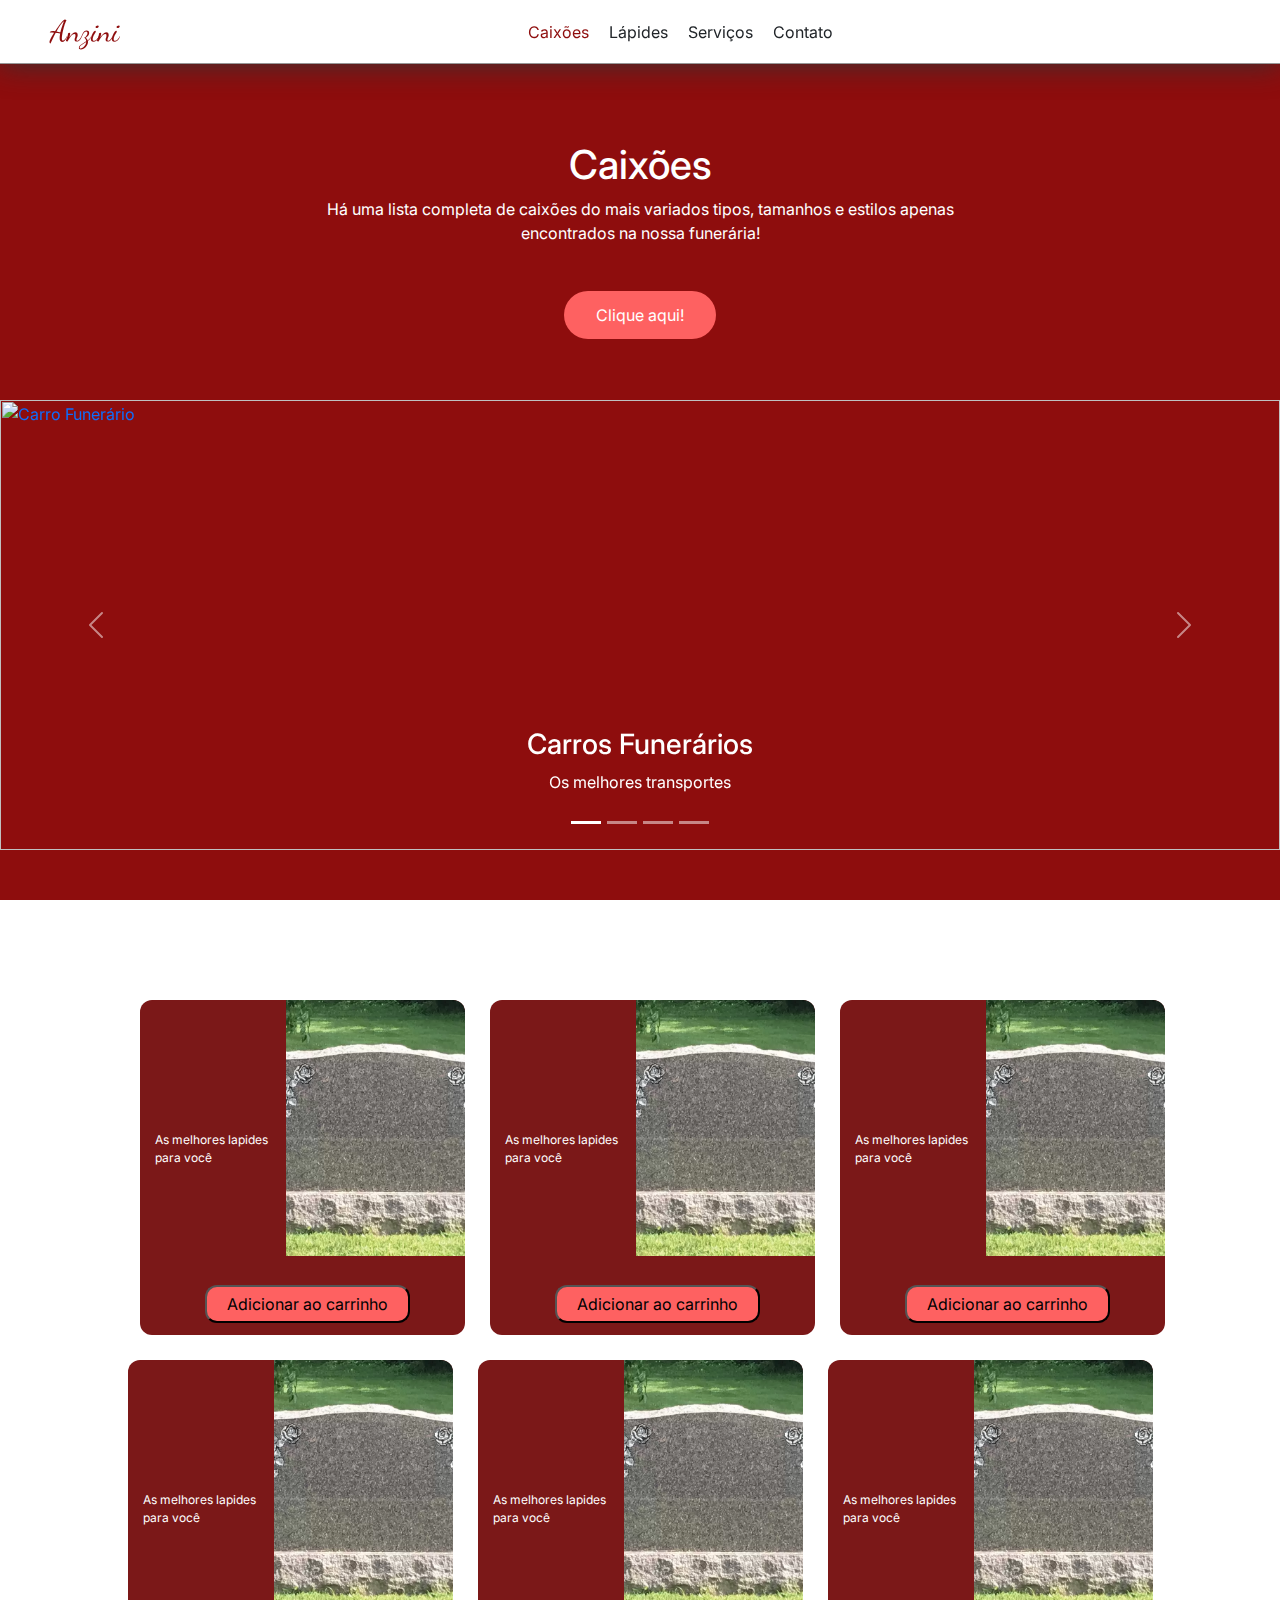
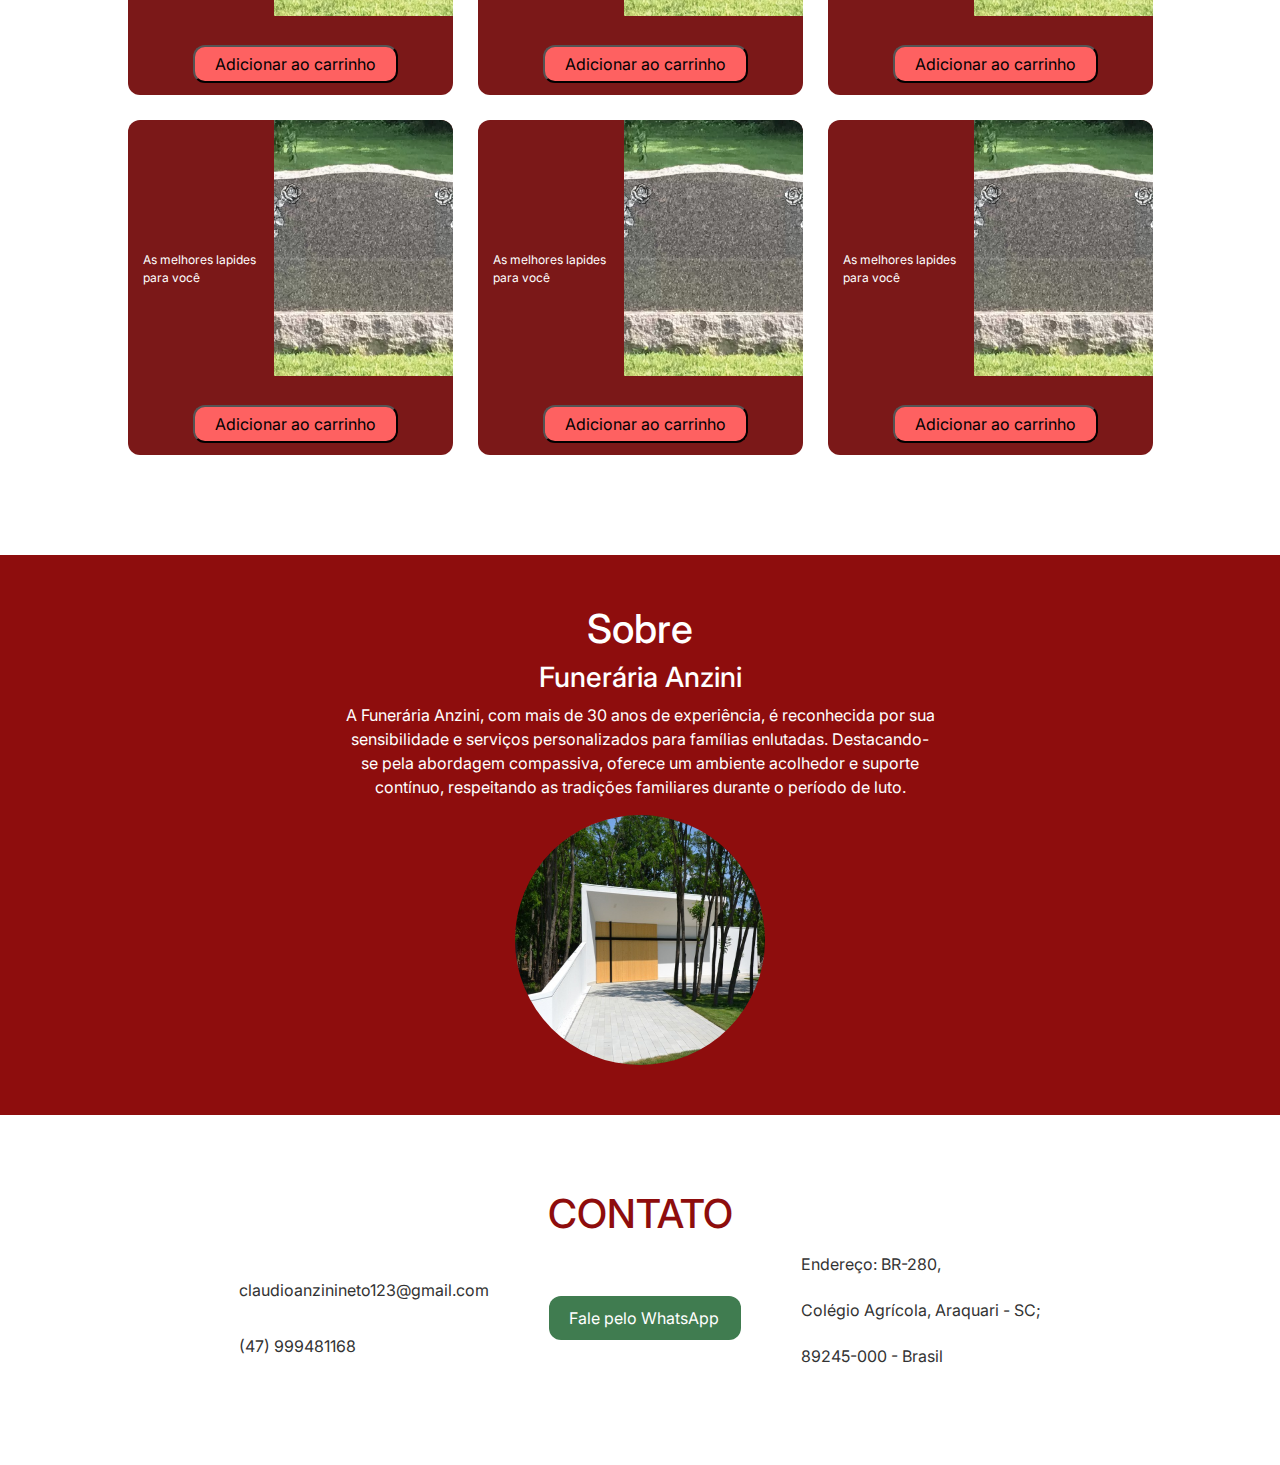
==== caixoes.html @ c5f38f4c "AtividadeTopicos" ====
<html lang="pt-br">
<head>
    <meta charset="UTF-8">
    <meta name="viewport" content="width=device-width, initial-scale=1.0">
    <title>Caixões</title>
    <link rel="stylesheet" href="style.css">
    
    <link href="https://cdn.jsdelivr.net/npm/bootstrap@5.3.2/dist/css/bootstrap.min.css" rel="stylesheet">
    <script src="https://cdn.jsdelivr.net/npm/bootstrap@5.3.2/dist/js/bootstrap.bundle.min.js"></script>
</head>
<body>
    <header>
        <a id="site-titulo" href="index.html">Anzini</a>
        <ul id="menu-itens">
            <li class="menu-item activate menu-item-activate"><a href="index.html">Caixões</a></li>
            <li class="menu-item"><a>Lápides</a></li>
            <li class="menu-item"><a>Serviços</a></li>
            <li class="menu-item"><a>Contato</a></li>
        </ul>
    </header>
    <section class="section-cor saibaCaixoes">
      <h1>Caixões</h1>
      <p>Há uma lista completa de caixões do mais variados tipos, tamanhos e estilos apenas encontrados na nossa funerária!</p>
      <a href="#section-itens" class="botao-primario" style="margin-top: 30px;">Clique aqui!</a>
    </section>



  <section id="demo" class="carousel slide" data-bs-ride="carousel">

  <div class="carousel-indicators">
    <button type="button" data-bs-target="#demo" data-bs-slide-to="0" class="active"></button>
    <button type="button" data-bs-target="#demo" data-bs-slide-to="1"></button>
    <button type="button" data-bs-target="#demo" data-bs-slide-to="2"></button>
    <button type="button" data-bs-target="#demo" data-bs-slide-to="3"></button>
  </div>

  <div class="carousel-inner">
    <a class="carousel-item active">
      <img style="height: 450px;width: 100%; object-fit: cover;" src="img/carro_funerario.jpg" alt="Carro Funerário">
      <div class="carousel-caption">
        <h3>Carros Funerários</h3>
        <p>Os melhores transportes</p>
      </div>
    </a>
    <a class="carousel-item">
      <img style="height: 450px;width: 100%; object-fit: cover;" src="img/Lapides.jpg" alt="Los Angeles">
      <div class="carousel-caption">
        <h3>Cerimônia</h3>
        <p>As melhores cerimônias de enterro</p>
      </div>
    </a>
    <a class="carousel-item">
      <img style="height: 450px;width: 100%; object-fit: cover;" src="img/flores.jpg" alt="Los Angeles">
      <div class="carousel-caption">
        <h3>Flores</h3>
        <p>O maior arsenal de flores</p>
      </div>
    </a>
    <a class="carousel-item">
      <img style="height: 450px;width: 100%; object-fit: cover;" src="img/caixoes.jpg" alt="Los Angeles">
      <div class="carousel-caption">
        <h3>Caixões</h3>
        <p>Caixões personalizados</p>
      </div>
    </a>
    
  </div>

  <button class="carousel-control-prev" type="button" data-bs-target="#demo" data-bs-slide="prev">
    <span class="carousel-control-prev-icon"></span>
  </button>
  <button class="carousel-control-next" type="button" data-bs-target="#demo" data-bs-slide="next">
    <span class="carousel-control-next-icon"></span>
  </button>
  </section>
  <section class="section-cor" style="height: 50px;">
  </section>
  <section class="section-itens" id="section-itens">
    <div class="flex-div">
    <div>
        
    </div>
    <a class="bloco">
        <div class="bloco-div-img-texto">
            <div class="bloco-div-texto">
                <h3></h3>
                <p>As melhores lapides para você</p>
              </div>
              <div class="bloco-div-img">
                <img src="img/lapide2.webp">
          </div>
        </div>
        <button class="botao-adicionar">Adicionar ao carrinho</button>
    </a>
    <a class="bloco">
        <div class="bloco-div-img-texto">
            <div class="bloco-div-texto">
                <h3></h3>
                <p>As melhores lapides para você</p>
              </div>
              <div class="bloco-div-img">
                <img src="img/lapide2.webp">
          </div>
        </div>
        <button class="botao-adicionar">Adicionar ao carrinho</button>
    </a>
    </a>
    <a class="bloco">
        <div class="bloco-div-img-texto">
            <div class="bloco-div-texto">
                <h3></h3>
                <p>As melhores lapides para você</p>
              </div>
              <div class="bloco-div-img">
                <img src="img/lapide2.webp">
          </div>
        </div>
        <button class="botao-adicionar">Adicionar ao carrinho</button>
    </a>
    <a class="bloco">
        <div class="bloco-div-img-texto">
            <div class="bloco-div-texto">
                <h3></h3>
                <p>As melhores lapides para você</p>
              </div>
              <div class="bloco-div-img">
                <img src="img/lapide2.webp">
          </div>
        </div>
        <button class="botao-adicionar">Adicionar ao carrinho</button>
    </a>

    <a class="bloco">
        <div class="bloco-div-img-texto">
            <div class="bloco-div-texto">
                <h3></h3>
                <p>As melhores lapides para você</p>
              </div>
              <div class="bloco-div-img">
                <img src="img/lapide2.webp">
          </div>
        </div>
        <button class="botao-adicionar">Adicionar ao carrinho</button>
    </a>
    <a class="bloco">
        <div class="bloco-div-img-texto">
            <div class="bloco-div-texto">
                <h3></h3>
                <p>As melhores lapides para você</p>
              </div>
              <div class="bloco-div-img">
                <img src="img/lapide2.webp">
          </div>
        </div>
        <button class="botao-adicionar">Adicionar ao carrinho</button>
    </a>
    <a class="bloco">
        <div class="bloco-div-img-texto">
            <div class="bloco-div-texto">
                <h3></h3>
                <p>As melhores lapides para você</p>
              </div>
              <div class="bloco-div-img">
                <img src="img/lapide2.webp">
          </div>
        </div>
        <button class="botao-adicionar">Adicionar ao carrinho</button>
    </a>
    <a class="bloco">
        <div class="bloco-div-img-texto">
            <div class="bloco-div-texto">
                <h3></h3>
                <p>As melhores lapides para você</p>
              </div>
              <div class="bloco-div-img">
                <img src="img/lapide2.webp">
          </div>
        </div>
        <button class="botao-adicionar">Adicionar ao carrinho</button>
    </a>
    <a class="bloco">
        <div class="bloco-div-img-texto">
            <div class="bloco-div-texto">
                <h3></h3>
                <p>As melhores lapides para você</p>
              </div>
              <div class="bloco-div-img">
                <img src="img/lapide2.webp">
          </div>
        </div>
        <button class="botao-adicionar">Adicionar ao carrinho</button>
    </a>
    </div>
  </section>

  <section class="section-sobre">
    <h1>Sobre</h1>
    <h3>Funerária Anzini</h3>

    <p>A Funerária Anzini, com mais de 30 anos de experiência, é reconhecida por sua sensibilidade e serviços personalizados para famílias enlutadas. Destacando-se pela abordagem compassiva, oferece um ambiente acolhedor e suporte contínuo, respeitando as tradições familiares durante o período de luto.</p>
    <img src="img/funeraria.jpg" class="imagem">
  </section>
  <section class="section-final">
      <h1>CONTATO</h1>
      <div class="flex">
        <div class="flex2">
          <a href="mailto:claudioanzinineto123@gmail.com">claudioanzinineto123@gmail.com</a>
          <a href="tel:+5547999481168">(47) 999481168</a>
        </div>
        <div class="botoes-meio">
          <a class="botao-verde" href="whatsapp">Fale pelo WhatsApp</a>
          

        </div>
        <div class="flex2">
          <p>Endereço: BR-280,</p>
          <p>Colégio Agrícola, Araquari - SC;</p>
          <p>89245-000 - Brasil</p>
        </div>

      </div>

  </section>

</body>

</html>
---- style.css ----
@import url('https://fonts.googleapis.com/css2?family=Dancing+Script:wght@400;700&family=Roboto&display=swap');
@import url('https://fonts.googleapis.com/css2?family=Inter&display=swap');


*{
    font-family: 'Inter', sans-serif;
}
body {
    margin: 0;
    padding: 0;
    background-color: #8E0D0D !important;
}
header{
    height: 64px;
    width: 100%;
    display: flex;
    border-bottom: 1px solid rgb(151, 151, 151);
    align-items: center;
    background-color: white;
    justify-content: center;
    position: fixed;
    z-index: 1;
    box-shadow: #333333 0px 0px 30px;
}
#site-titulo{
    font-family: 'Dancing Script', cursive;
    font-size: 30px;
    color: #8E0D0D;
    margin-left: 50px;
    text-decoration: none !important;
    position: fixed;
    left: 0;
    animation: animacao;
    animation-duration: 3s;
    animation-iteration-count: infinite; 
}
.menu-item a {
    color:black;
    text-decoration: none;
}
.menu-item a:hover {
    text-decoration: underline !important;
    cursor: pointer;
}
.menu-item a:active{
    color: #8E0D0D !important;
    text-decoration: none !important;
}
.menu-item-activate a{
    color: #8E0D0D !important;
    text-decoration: none !important;
}

#menu-itens{
    list-style-type: none;
    display: flex;
    margin: 0;
    padding-left: 100px;
}
.menu-item{
    padding-right: 20px;
}
.section-cor{
    height: 400px;
    display: flex;
    flex-direction: column;
    justify-content: center;
    align-items: center;
}
.section-cor h1{
    margin-top: 80px;
    max-width: 450px;
}

.section-cor > *{
    color: white !important;   
    width: 50%;
    text-align: center;
}
.botao-primario{
    text-decoration: none !important;
    background-color: #FE6161;
    border-radius: 32px;
    padding: 12px 32px;
    width:auto;
}
.section-itens{
    padding: 100px 0px;
    background-color: white;
    display: flex;
    align-items: center;
}
.bloco-div-img-texto{
    display: flex;
    height: 85%;
}
.bloco{
    height: 335px;
    width: 325px;
    background-color: #7B1818;
    color: white;
    border-radius: 12px;
    text-decoration: none;
    cursor: pointer;
}
.flex-div{
    display: flex;
    gap: 25px;
    justify-content: center;
    flex-wrap: wrap;
    margin: auto;
    max-width: 1100px;
}

.bloco-div-texto{
    width: 45%;
    height: 100%;
    padding: 15px;
    color: white;
    display: flex;
    flex-direction: column;
    justify-content: center;
}

.bloco-div-texto h3{
    font-weight: 600;
    font-size: 18px;
    margin-bottom: 30px;
}

.bloco-div-texto p {
    font-size: 12px;
}

.bloco-div-img{
    width: 55%;
    height: 100%;
}
.bloco-div-img img{
    height: 90%;
    width: 100%;
    object-fit: cover;
    border-top-right-radius: 12px;
}
.section-final{
    color:#8E0D0D;
    background-color: white;
    display: flex;
    justify-content: center;
    padding: 75px;
    flex-direction: column;
    align-items: center;
}
.section-cor h3{
    margin-bottom: 50px;
}
.flex{
    display: flex;
}
.flex2{
    display: flex;
    flex-direction: column;
    margin: 0 10px;
    justify-content: space-evenly;
}
.imagem{
    height: 250px !important;
    width: 250px !important;
    border-radius: 50% !important;
}
.section-sobre{
    display: flex;
    flex-direction: column;
    justify-content: center;
    align-items: center;
    margin: 50px;
}
.section-sobre > *{
    color: white !important;   
    width: 50%;
    text-align: center;
}
.botao-verde{
    padding: 10px 20px;
    background-color: #407C50;
    color: white;
    border-radius: 12px;
    text-decoration: none;
    margin: 25px;
    width: 192px !important;
}
.botoes-meio{
    margin: 25px;
    display: flex;

}
.flex2 a {
    text-decoration: none;
    color: #333333;
}
.flex2 p {
    text-decoration: none;
    color: #333333;
}
.flex2 a:hover{
    text-decoration: underline;
}
.botao-redesocial{
    height: 50px;
    width: 50px;
    background-color: black;
}
.carousel-item{
    cursor: pointer;
}
@keyframes animacao {
    0% {
        transform:scale(1);
    }
    50% {
        transform:scale(1.5);
    }
    100%{
        transform: scale(1);
    }
  }
.botao-adicionar{
    text-decoration: none !important;
    background-color: #FE6161;
    border-radius: 12px;
    padding: 5px 20px;
    width:auto;
    margin-left: 20%;
}
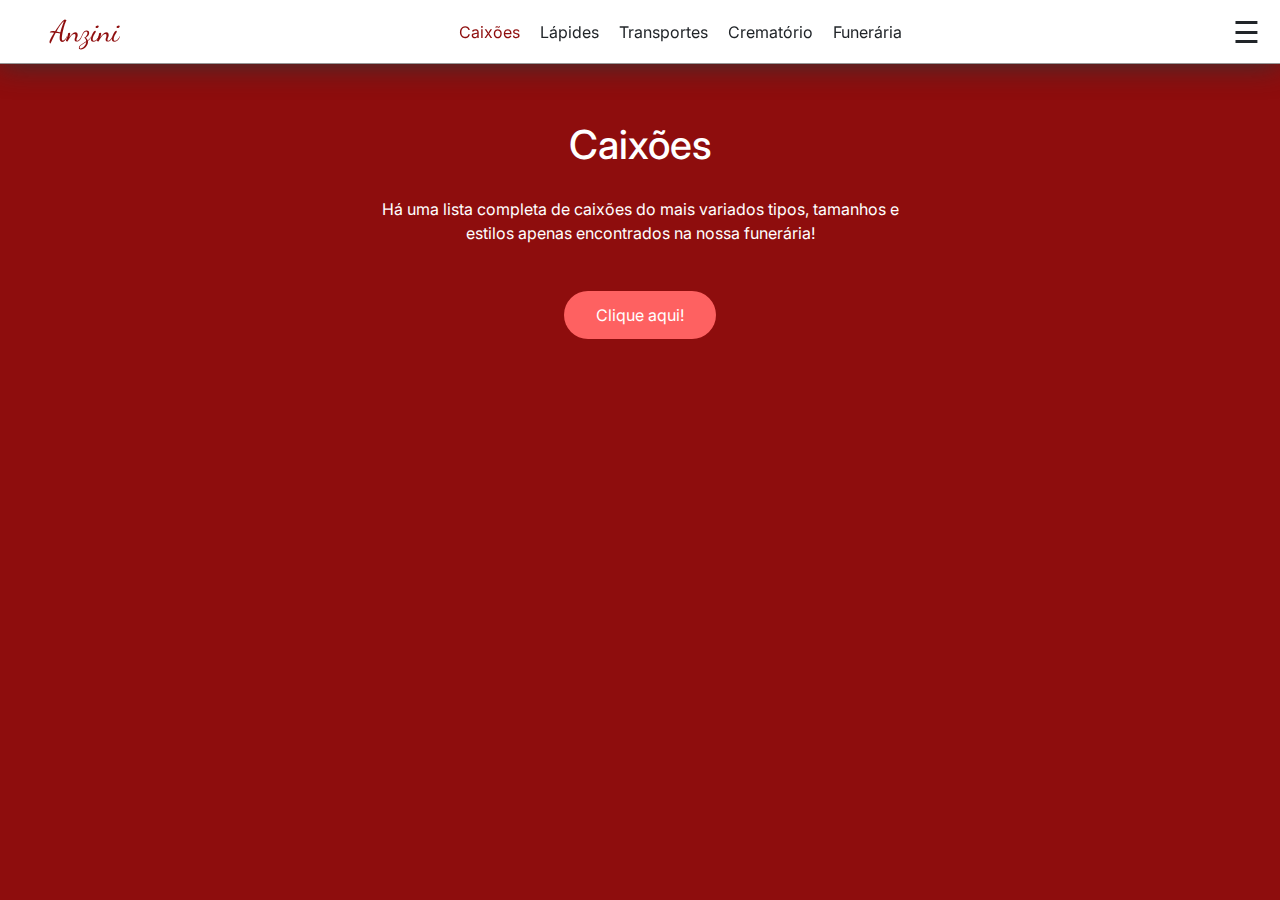
==== commit e2bc3f87: "123" ====
--- a/caixoes.html
+++ b/caixoes.html
@@ -1,229 +1,36 @@
+<html lang="pt-br">
 
-<html lang="pt-br">
 <head>
     <meta charset="UTF-8">
     <meta name="viewport" content="width=device-width, initial-scale=1.0">
     <title>Caixões</title>
     <link rel="stylesheet" href="style.css">
-    
+    <link rel="stylesheet" href="template.css">
+    <script src="script.js"></script>
+
     <link href="https://cdn.jsdelivr.net/npm/bootstrap@5.3.2/dist/css/bootstrap.min.css" rel="stylesheet">
     <script src="https://cdn.jsdelivr.net/npm/bootstrap@5.3.2/dist/js/bootstrap.bundle.min.js"></script>
 </head>
+
 <body>
     <header>
         <a id="site-titulo" href="index.html">Anzini</a>
-        <ul id="menu-itens">
-            <li class="menu-item activate menu-item-activate"><a href="index.html">Caixões</a></li>
-            <li class="menu-item"><a>Lápides</a></li>
-            <li class="menu-item"><a>Serviços</a></li>
-            <li class="menu-item"><a>Contato</a></li>
+        <ul id="menu-itens" style="text-decoration: none;">
+            <li class="menu-item activate menu-item-activate sumir"><a href="index.html">Caixões</a></li>
+            <li class="menu-item sumir"><a>Lápides</a></li>
+            <li class="menu-item sumir"><a>Transportes</a></li>
+            <li class="menu-item sumir"><a>Crematório</a></li>
+            <li class="menu-item sumir"><a>Funerária</a></li>
+            <li><a><span class="menu-item" id="menu-reponsivo" style="font-size:30px;cursor:pointer"
+                        onclick="openNav()">&#9776;</span></a></li>
         </ul>
     </header>
     <section class="section-cor saibaCaixoes">
-      <h1>Caixões</h1>
-      <p>Há uma lista completa de caixões do mais variados tipos, tamanhos e estilos apenas encontrados na nossa funerária!</p>
-      <a href="#section-itens" class="botao-primario" style="margin-top: 30px;">Clique aqui!</a>
+        <h1 style="margin-top: 60px;">Caixões</h1>
+        <p style="max-width: 550px; margin-top: 20px;">Há uma lista completa de caixões do mais variados tipos, tamanhos
+            e estilos apenas encontrados na nossa funerária!</p>
+        <a href="#section-itens" class="botao-primario" style="margin-top: 30px;">Clique aqui!</a>
     </section>
-
-
-
-  <section id="demo" class="carousel slide" data-bs-ride="carousel">
-
-  <div class="carousel-indicators">
-    <button type="button" data-bs-target="#demo" data-bs-slide-to="0" class="active"></button>
-    <button type="button" data-bs-target="#demo" data-bs-slide-to="1"></button>
-    <button type="button" data-bs-target="#demo" data-bs-slide-to="2"></button>
-    <button type="button" data-bs-target="#demo" data-bs-slide-to="3"></button>
-  </div>
-
-  <div class="carousel-inner">
-    <a class="carousel-item active">
-      <img style="height: 450px;width: 100%; object-fit: cover;" src="img/carro_funerario.jpg" alt="Carro Funerário">
-      <div class="carousel-caption">
-        <h3>Carros Funerários</h3>
-        <p>Os melhores transportes</p>
-      </div>
-    </a>
-    <a class="carousel-item">
-      <img style="height: 450px;width: 100%; object-fit: cover;" src="img/Lapides.jpg" alt="Los Angeles">
-      <div class="carousel-caption">
-        <h3>Cerimônia</h3>
-        <p>As melhores cerimônias de enterro</p>
-      </div>
-    </a>
-    <a class="carousel-item">
-      <img style="height: 450px;width: 100%; object-fit: cover;" src="img/flores.jpg" alt="Los Angeles">
-      <div class="carousel-caption">
-        <h3>Flores</h3>
-        <p>O maior arsenal de flores</p>
-      </div>
-    </a>
-    <a class="carousel-item">
-      <img style="height: 450px;width: 100%; object-fit: cover;" src="img/caixoes.jpg" alt="Los Angeles">
-      <div class="carousel-caption">
-        <h3>Caixões</h3>
-        <p>Caixões personalizados</p>
-      </div>
-    </a>
-    
-  </div>
-
-  <button class="carousel-control-prev" type="button" data-bs-target="#demo" data-bs-slide="prev">
-    <span class="carousel-control-prev-icon"></span>
-  </button>
-  <button class="carousel-control-next" type="button" data-bs-target="#demo" data-bs-slide="next">
-    <span class="carousel-control-next-icon"></span>
-  </button>
-  </section>
-  <section class="section-cor" style="height: 50px;">
-  </section>
-  <section class="section-itens" id="section-itens">
-    <div class="flex-div">
-    <div>
-        
-    </div>
-    <a class="bloco">
-        <div class="bloco-div-img-texto">
-            <div class="bloco-div-texto">
-                <h3></h3>
-                <p>As melhores lapides para você</p>
-              </div>
-              <div class="bloco-div-img">
-                <img src="img/lapide2.webp">
-          </div>
-        </div>
-        <button class="botao-adicionar">Adicionar ao carrinho</button>
-    </a>
-    <a class="bloco">
-        <div class="bloco-div-img-texto">
-            <div class="bloco-div-texto">
-                <h3></h3>
-                <p>As melhores lapides para você</p>
-              </div>
-              <div class="bloco-div-img">
-                <img src="img/lapide2.webp">
-          </div>
-        </div>
-        <button class="botao-adicionar">Adicionar ao carrinho</button>
-    </a>
-    </a>
-    <a class="bloco">
-        <div class="bloco-div-img-texto">
-            <div class="bloco-div-texto">
-                <h3></h3>
-                <p>As melhores lapides para você</p>
-              </div>
-              <div class="bloco-div-img">
-                <img src="img/lapide2.webp">
-          </div>
-        </div>
-        <button class="botao-adicionar">Adicionar ao carrinho</button>
-    </a>
-    <a class="bloco">
-        <div class="bloco-div-img-texto">
-            <div class="bloco-div-texto">
-                <h3></h3>
-                <p>As melhores lapides para você</p>
-              </div>
-              <div class="bloco-div-img">
-                <img src="img/lapide2.webp">
-          </div>
-        </div>
-        <button class="botao-adicionar">Adicionar ao carrinho</button>
-    </a>
-
-    <a class="bloco">
-        <div class="bloco-div-img-texto">
-            <div class="bloco-div-texto">
-                <h3></h3>
-                <p>As melhores lapides para você</p>
-              </div>
-              <div class="bloco-div-img">
-                <img src="img/lapide2.webp">
-          </div>
-        </div>
-        <button class="botao-adicionar">Adicionar ao carrinho</button>
-    </a>
-    <a class="bloco">
-        <div class="bloco-div-img-texto">
-            <div class="bloco-div-texto">
-                <h3></h3>
-                <p>As melhores lapides para você</p>
-              </div>
-              <div class="bloco-div-img">
-                <img src="img/lapide2.webp">
-          </div>
-        </div>
-        <button class="botao-adicionar">Adicionar ao carrinho</button>
-    </a>
-    <a class="bloco">
-        <div class="bloco-div-img-texto">
-            <div class="bloco-div-texto">
-                <h3></h3>
-                <p>As melhores lapides para você</p>
-              </div>
-              <div class="bloco-div-img">
-                <img src="img/lapide2.webp">
-          </div>
-        </div>
-        <button class="botao-adicionar">Adicionar ao carrinho</button>
-    </a>
-    <a class="bloco">
-        <div class="bloco-div-img-texto">
-            <div class="bloco-div-texto">
-                <h3></h3>
-                <p>As melhores lapides para você</p>
-              </div>
-              <div class="bloco-div-img">
-                <img src="img/lapide2.webp">
-          </div>
-        </div>
-        <button class="botao-adicionar">Adicionar ao carrinho</button>
-    </a>
-    <a class="bloco">
-        <div class="bloco-div-img-texto">
-            <div class="bloco-div-texto">
-                <h3></h3>
-                <p>As melhores lapides para você</p>
-              </div>
-              <div class="bloco-div-img">
-                <img src="img/lapide2.webp">
-          </div>
-        </div>
-        <button class="botao-adicionar">Adicionar ao carrinho</button>
-    </a>
-    </div>
-  </section>
-
-  <section class="section-sobre">
-    <h1>Sobre</h1>
-    <h3>Funerária Anzini</h3>
-
-    <p>A Funerária Anzini, com mais de 30 anos de experiência, é reconhecida por sua sensibilidade e serviços personalizados para famílias enlutadas. Destacando-se pela abordagem compassiva, oferece um ambiente acolhedor e suporte contínuo, respeitando as tradições familiares durante o período de luto.</p>
-    <img src="img/funeraria.jpg" class="imagem">
-  </section>
-  <section class="section-final">
-      <h1>CONTATO</h1>
-      <div class="flex">
-        <div class="flex2">
-          <a href="mailto:claudioanzinineto123@gmail.com">claudioanzinineto123@gmail.com</a>
-          <a href="tel:+5547999481168">(47) 999481168</a>
-        </div>
-        <div class="botoes-meio">
-          <a class="botao-verde" href="whatsapp">Fale pelo WhatsApp</a>
-          
-
-        </div>
-        <div class="flex2">
-          <p>Endereço: BR-280,</p>
-          <p>Colégio Agrícola, Araquari - SC;</p>
-          <p>89245-000 - Brasil</p>
-        </div>
-
-      </div>
-
-  </section>
-
 </body>
 
-</html>
+</html>--- a/style.css
+++ b/style.css
@@ -56,6 +56,7 @@
     display: flex;
     margin: 0;
     padding-left: 100px;
+    text-decoration: none;
 }
 .menu-item{
     padding-right: 20px;
@@ -96,11 +97,13 @@
 }
 .bloco{
     height: 335px;
-    width: 325px;
+    width: 350px;
     background-color: #7B1818;
     color: white;
     border-radius: 12px;
-    text-decoration: none;
+    box-shadow: 5px 5px 12px black;
+    text-decoration: none;
+    display: flex;
     cursor: pointer;
 }
 .flex-div{
@@ -129,7 +132,7 @@
 }
 
 .bloco-div-texto p {
-    font-size: 12px;
+    font-size: 12px; 
 }
 
 .bloco-div-img{
@@ -139,7 +142,6 @@
 .bloco-div-img img{
     height: 90%;
     width: 100%;
-    object-fit: cover;
     border-top-right-radius: 12px;
 }
 .section-final{
@@ -231,4 +233,22 @@
     padding: 5px 20px;
     width:auto;
     margin-left: 20%;
+}
+#menu-reponsivo{
+    position: fixed;
+    right: 0px;
+    margin-left: 52%;
+    padding-left: 10px;
+    font-size: 30px; 
+    cursor: pointer;
+    text-decoration: none;
+    margin-top: -10px;
+}
+@media screen and (max-width: 700px){
+    .sumir{
+        display: none;
+    }
+    #menu-reponsivo{
+        margin-top: -22px;
+    }
 }--- a/template.css
+++ b/template.css
@@ -0,0 +1,52 @@
+.sidenav {
+    height: 100%; /* 100% Full-height */
+    width: 0; /* 0 width - change this with JavaScript */
+    position: fixed; /* Stay in place */
+    z-index: 1; /* Stay on top */
+    top: 0; /* Stay at the top */
+    left: 0;
+    background-color: #111; /* Black*/
+    overflow-x: hidden; /* Disable horizontal scroll */
+    padding-top: 60px; /* Place content 60px from the top */
+    transition: 0.5s; /* 0.5 second transition effect to slide in the sidenav */
+  }
+  
+  /* The navigation menu links */
+  .sidenav a {
+    padding: 8px 8px 8px 32px;
+    text-decoration: none;
+    font-size: 25px;
+    color: #818181;
+    display: block;
+    transition: 0.3s;
+  }
+  
+  /* When you mouse over the navigation links, change their color */
+  .sidenav a:hover {
+    color: #f1f1f1;
+  }
+  
+  /* Position and style the close button (top right corner) */
+  .sidenav .closebtn {
+    position: absolute;
+    top: 0;
+    right: 25px;
+    font-size: 36px;
+    margin-left: 50px;
+  }
+  
+  /* Style page content - use this if you want to push the page content to the right when you open the side navigation */
+  #main {
+    transition: margin-left .5s;
+    padding: 20px;
+  }
+  
+  /* On smaller screens, where height is less than 450px, change the style of the sidenav (less padding and a smaller font size) */
+  @media screen and (max-height: 450px) {
+    .sidenav {padding-top: 15px;}
+    .sidenav a {font-size: 18px;}
+  }
+
+  .bloco{
+    display: block !important;
+  }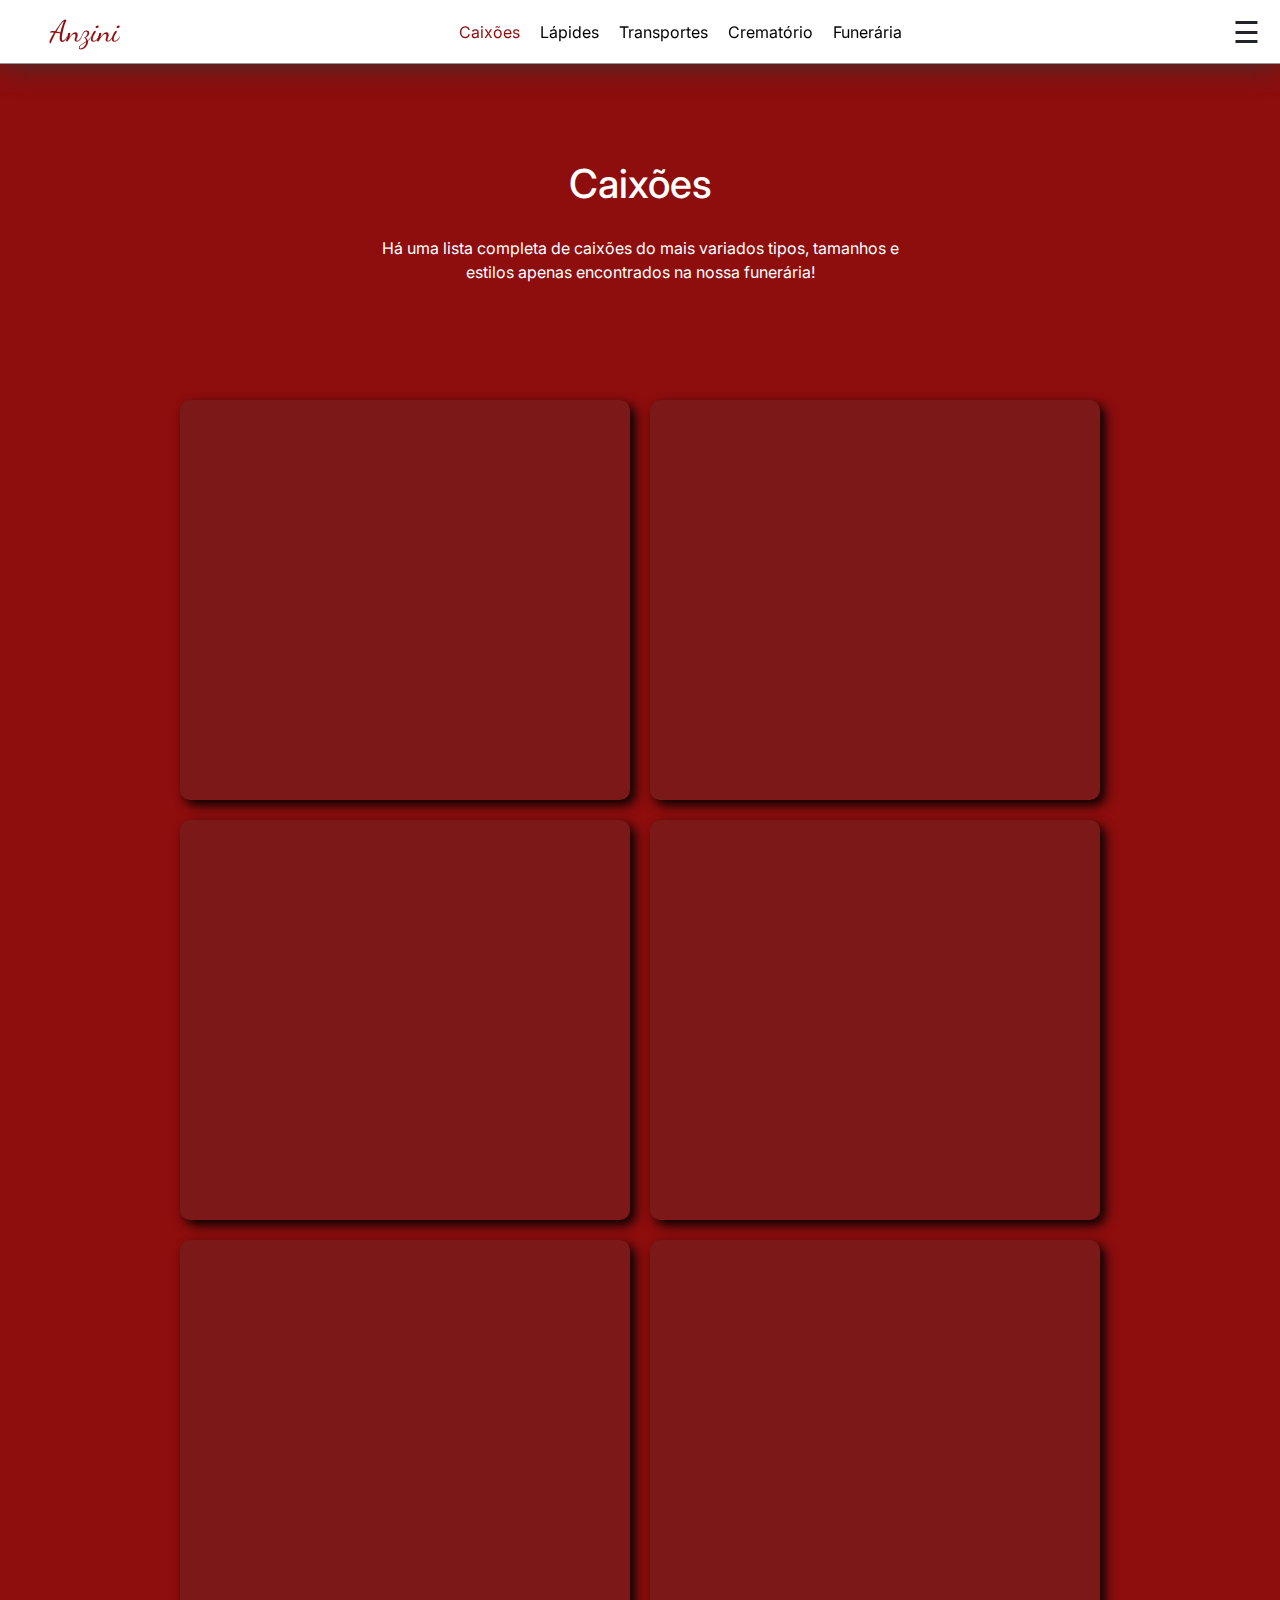
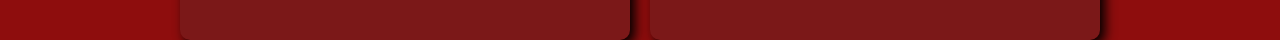
==== commit 5b333105: "Merge branch 'master' of https://github.com/ClaudioAnzini/topicos" ====
--- a/caixoes.html
+++ b/caixoes.html
@@ -16,11 +16,11 @@
     <header>
         <a id="site-titulo" href="index.html">Anzini</a>
         <ul id="menu-itens" style="text-decoration: none;">
-            <li class="menu-item activate menu-item-activate sumir"><a href="index.html">Caixões</a></li>
-            <li class="menu-item sumir"><a>Lápides</a></li>
-            <li class="menu-item sumir"><a>Transportes</a></li>
-            <li class="menu-item sumir"><a>Crematório</a></li>
-            <li class="menu-item sumir"><a>Funerária</a></li>
+            <li class="menu-item activate menu-item-activate sumir"><a href="caixoes.html">Caixões</a></li>
+            <li class="menu-item sumir"><a href="lapides.html">Lápides</a></li>
+            <li class="menu-item sumir"><a href="transportes.html">Transportes</a></li>
+            <li class="menu-item sumir"><a href="crematorio.html">Crematório</a></li>
+            <li class="menu-item sumir"><a href="#section-sobre">Funerária</a></li>
             <li><a><span class="menu-item" id="menu-reponsivo" style="font-size:30px;cursor:pointer"
                         onclick="openNav()">&#9776;</span></a></li>
         </ul>
@@ -29,7 +29,14 @@
         <h1 style="margin-top: 60px;">Caixões</h1>
         <p style="max-width: 550px; margin-top: 20px;">Há uma lista completa de caixões do mais variados tipos, tamanhos
             e estilos apenas encontrados na nossa funerária!</p>
-        <a href="#section-itens" class="botao-primario" style="margin-top: 30px;">Clique aqui!</a>
+    </section>
+    <section class="section-blocos_seis">
+        <div class="seis_blocos"></div>
+        <div class="seis_blocos"></div>
+        <div class="seis_blocos"></div>
+        <div class="seis_blocos"></div>
+        <div class="seis_blocos"></div>
+        <div class="seis_blocos"></div>
     </section>
 </body>
 
--- a/style.css
+++ b/style.css
@@ -251,4 +251,23 @@
     #menu-reponsivo{
         margin-top: -22px;
     }
+}
+.seis_blocos{
+    height: 400px;
+    width: 450px;
+    background-color: #7B1818;
+    color: white;
+    border-radius: 10px;
+    box-shadow: 5px 5px 12px black;
+    text-decoration: none;
+    display: flex;
+    cursor: pointer;
+}
+.section-blocos_seis{
+    display: flex;
+    gap: 20px;
+    justify-content: center;
+    flex-wrap: wrap;
+    margin: auto;
+    max-width: 1500px;
 }--- a/template.css
+++ b/template.css
@@ -1,17 +1,17 @@
 .sidenav {
-    height: 100%; /* 100% Full-height */
-    width: 0; /* 0 width - change this with JavaScript */
-    position: fixed; /* Stay in place */
-    z-index: 1; /* Stay on top */
-    top: 0; /* Stay at the top */
+    height: 100%; 
+    width: 0; 
+    position: fixed; 
+    z-index: 1; 
+    top: 0; 
     left: 0;
-    background-color: #111; /* Black*/
-    overflow-x: hidden; /* Disable horizontal scroll */
-    padding-top: 60px; /* Place content 60px from the top */
-    transition: 0.5s; /* 0.5 second transition effect to slide in the sidenav */
+    background-color: #111; 
+    overflow-x: hidden; 
+    padding-top: 60px; 
+    transition: 0.5s; 
   }
   
-  /* The navigation menu links */
+
   .sidenav a {
     padding: 8px 8px 8px 32px;
     text-decoration: none;
@@ -21,12 +21,10 @@
     transition: 0.3s;
   }
   
-  /* When you mouse over the navigation links, change their color */
   .sidenav a:hover {
     color: #f1f1f1;
   }
   
-  /* Position and style the close button (top right corner) */
   .sidenav .closebtn {
     position: absolute;
     top: 0;
@@ -35,13 +33,11 @@
     margin-left: 50px;
   }
   
-  /* Style page content - use this if you want to push the page content to the right when you open the side navigation */
   #main {
     transition: margin-left .5s;
     padding: 20px;
   }
   
-  /* On smaller screens, where height is less than 450px, change the style of the sidenav (less padding and a smaller font size) */
   @media screen and (max-height: 450px) {
     .sidenav {padding-top: 15px;}
     .sidenav a {font-size: 18px;}
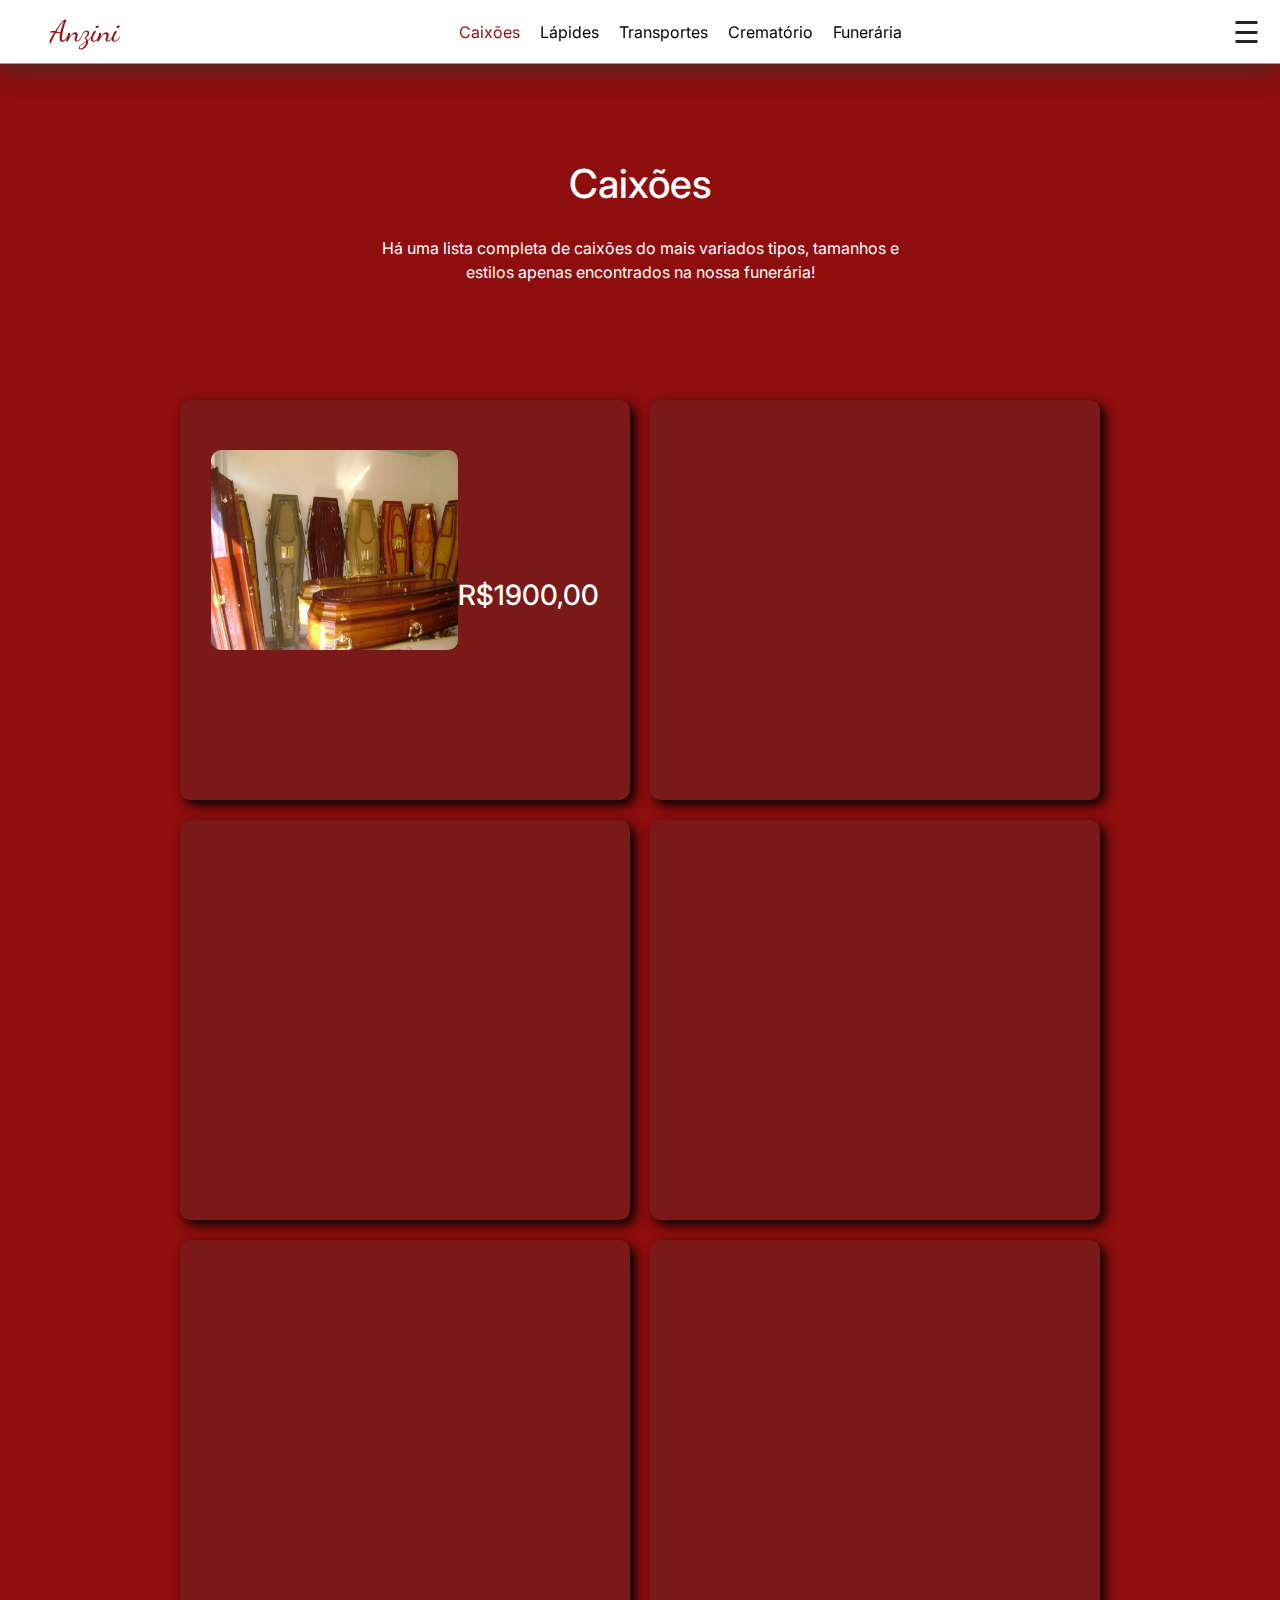
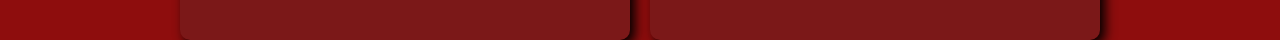
==== commit fc6fcfa9: "Merge branch 'master' of https://github.com/ClaudioAnzini/topicos" ====
--- a/caixoes.html
+++ b/caixoes.html
@@ -31,7 +31,11 @@
             e estilos apenas encontrados na nossa funerária!</p>
     </section>
     <section class="section-blocos_seis">
-        <div class="seis_blocos"></div>
+        <div class="seis_blocos">
+            <img src="img/caixao10.jpg" alt="">
+            <br>
+            <h3 >R$1900,00</h3>
+        </div>
         <div class="seis_blocos"></div>
         <div class="seis_blocos"></div>
         <div class="seis_blocos"></div>
--- a/style.css
+++ b/style.css
@@ -262,6 +262,8 @@
     text-decoration: none;
     display: flex;
     cursor: pointer;
+    align-items: center;
+    justify-content: center;
 }
 .section-blocos_seis{
     display: flex;
@@ -270,4 +272,13 @@
     flex-wrap: wrap;
     margin: auto;
     max-width: 1500px;
+}
+.seis_blocos > img{
+    width: 55%;
+    height: 50%;
+    margin-top: -100px;
+    border-radius: 10px;
+}
+.seis_blocos > img > h3{
+    
 }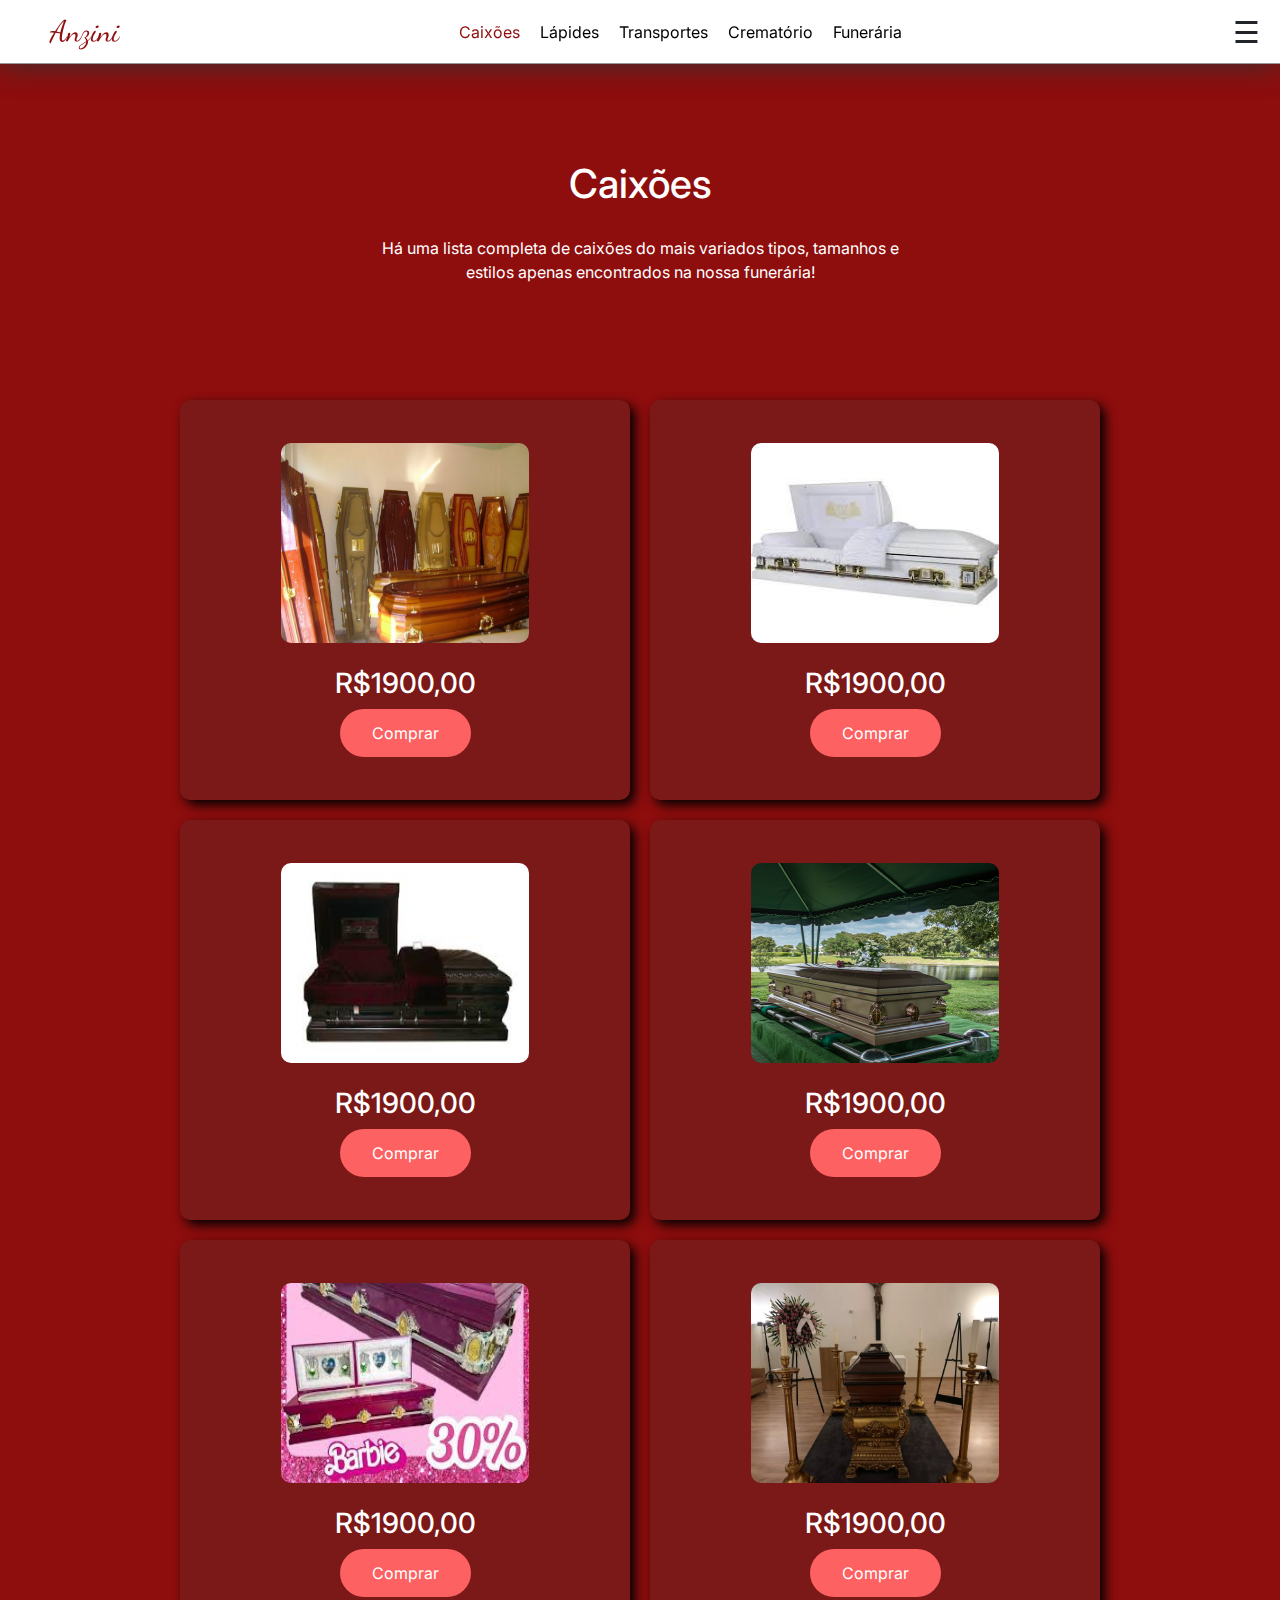
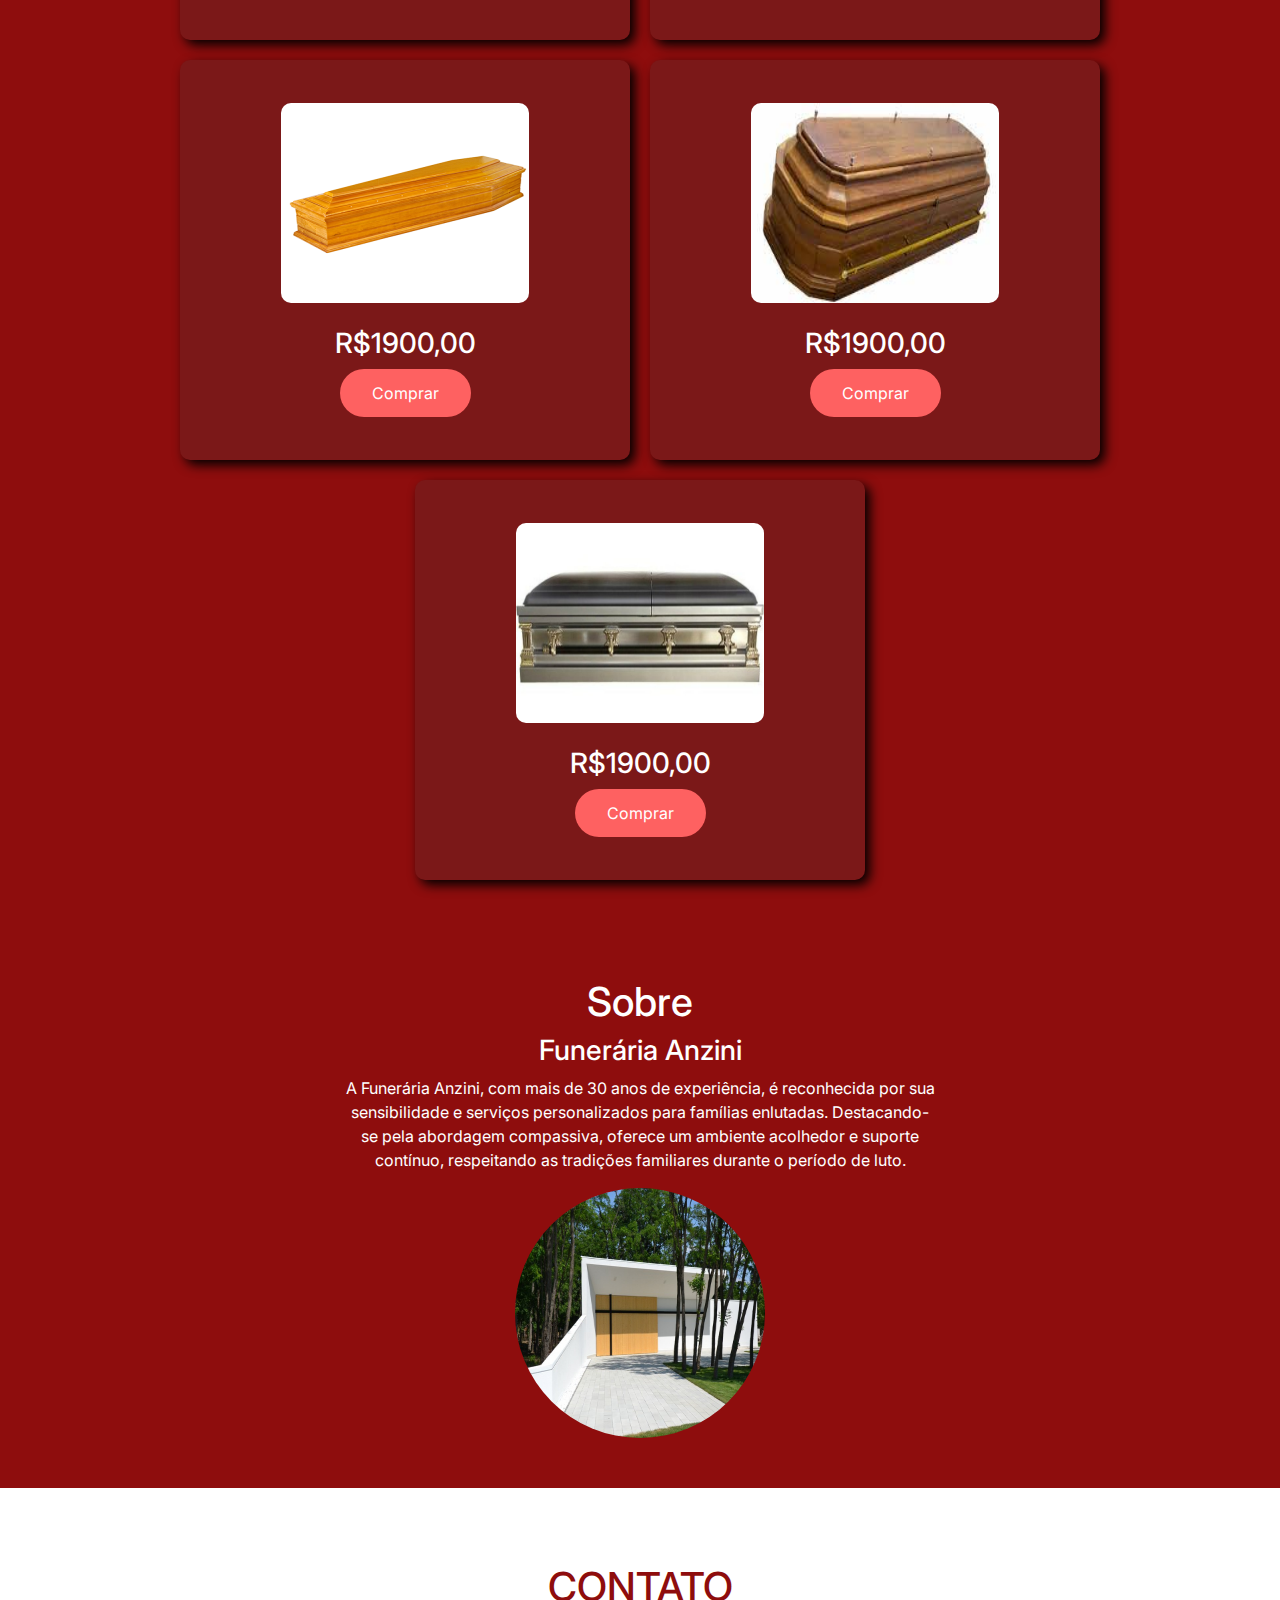
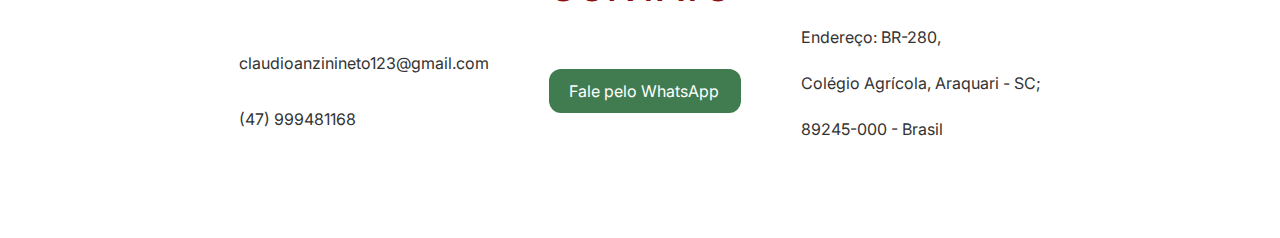
==== commit f96162df: "123" ====
--- a/caixoes.html
+++ b/caixoes.html
@@ -35,13 +35,86 @@
             <img src="img/caixao10.jpg" alt="">
             <br>
             <h3 >R$1900,00</h3>
+            <a href="" class="botao-primario" style="color: white">Comprar</a>
         </div>
-        <div class="seis_blocos"></div>
-        <div class="seis_blocos"></div>
-        <div class="seis_blocos"></div>
-        <div class="seis_blocos"></div>
-        <div class="seis_blocos"></div>
+        <div class="seis_blocos">
+            <img src="img/caixao11.jpeg" alt="">
+            <br>
+            <h3 >R$1900,00</h3>
+            <a href="" class="botao-primario" style="color: white">Comprar</a>
+        </div>
+        <div class="seis_blocos">
+            <img src="img/caixao13.jpeg" alt="">
+            <br>
+            <h3 >R$1900,00</h3>
+            <a href="" class="botao-primario" style="color: white">Comprar</a>
+        </div>
+        <div class="seis_blocos">
+            <img src="img/caixao8.png" alt="">
+            <br>
+            <h3 >R$1900,00</h3>
+            <a href="" class="botao-primario" style="color: white">Comprar</a>
+        </div>
+        <div class="seis_blocos">
+            <img src="img/caixaobarbie.jpeg" alt="">
+            <br>
+            <h3 >R$1900,00</h3>
+            <a href="" class="botao-primario" style="color: white">Comprar</a>
+        </div>
+        <div class="seis_blocos">
+            <img src="img/caixaooooooooo.webp" alt="">
+            <br>
+            <h3 >R$1900,00</h3>
+            <a href="" class="botao-primario" style="color: white">Comprar</a>
+        </div>
+        <div class="seis_blocos">
+            <img src="img/caixao15.png" alt="">
+            <br>
+            <h3 >R$1900,00</h3>
+            <a href="" class="botao-primario" style="color: white">Comprar</a>
+        </div>
+        <div class="seis_blocos">
+            <img src="img/caixao16.jpeg" alt="">
+            <br>
+            <h3 >R$1900,00</h3>
+            <a href="" class="botao-primario" style="color: white">Comprar</a>
+        </div>
+        <div class="seis_blocos">
+            <img src="img/caixaocinza.jpeg" alt="">
+            <br>
+            <h3 >R$1900,00</h3>
+            <a href="" class="botao-primario" style="color: white">Comprar</a>
+        </div>
     </section>
+    <br><br>
+
+    <section class="section-sobre" id="section-sobre">
+        <h1>Sobre</h1>
+        <h3>Funerária Anzini</h3>
+    
+        <p>A Funerária Anzini, com mais de 30 anos de experiência, é reconhecida por sua sensibilidade e serviços
+          personalizados para famílias enlutadas. Destacando-se pela abordagem compassiva, oferece um ambiente acolhedor e
+          suporte contínuo, respeitando as tradições familiares durante o período de luto.</p>
+        <img src="img/funeraria.jpg" class="imagem">
+      </section>
+      <section class="section-final">
+        <h1>CONTATO</h1>
+        <div class="flex">
+          <div class="flex2">
+            <a href="mailto:claudioanzinineto123@gmail.com">claudioanzinineto123@gmail.com</a>
+            <a href="tel:+5547999481168">(47) 999481168</a>
+          </div>
+          <div class="botoes-meio">
+            <a class="botao-verde" href="whatsapp">Fale pelo WhatsApp</a>
+          </div>
+          <div class="flex2">
+            <p>Endereço: BR-280,</p>
+            <p>Colégio Agrícola, Araquari - SC;</p>
+            <p>89245-000 - Brasil</p>
+          </div>
+        </div>
+    
+      </section>
 </body>
 
 </html>--- a/style.css
+++ b/style.css
@@ -264,6 +264,7 @@
     cursor: pointer;
     align-items: center;
     justify-content: center;
+    flex-direction: column;
 }
 .section-blocos_seis{
     display: flex;
@@ -272,13 +273,10 @@
     flex-wrap: wrap;
     margin: auto;
     max-width: 1500px;
+    
 }
 .seis_blocos > img{
     width: 55%;
     height: 50%;
-    margin-top: -100px;
     border-radius: 10px;
-}
-.seis_blocos > img > h3{
-    
 }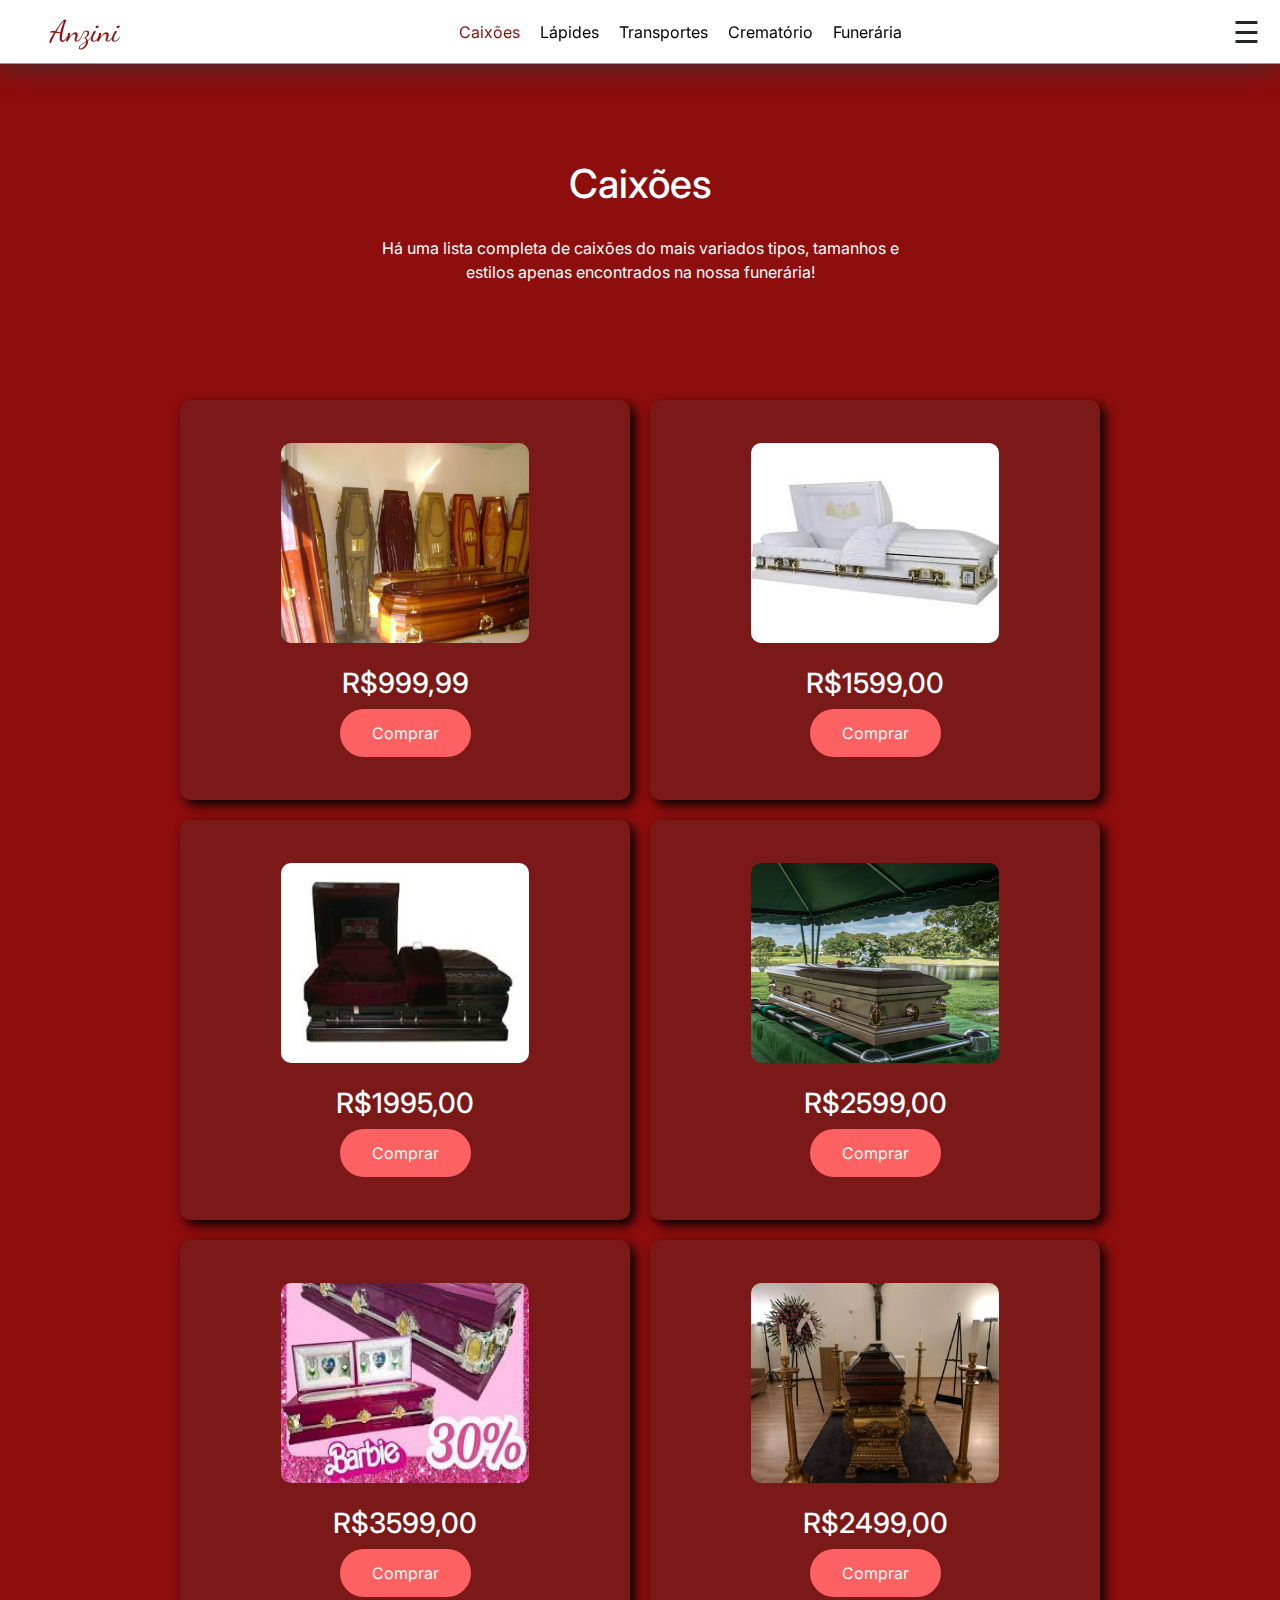
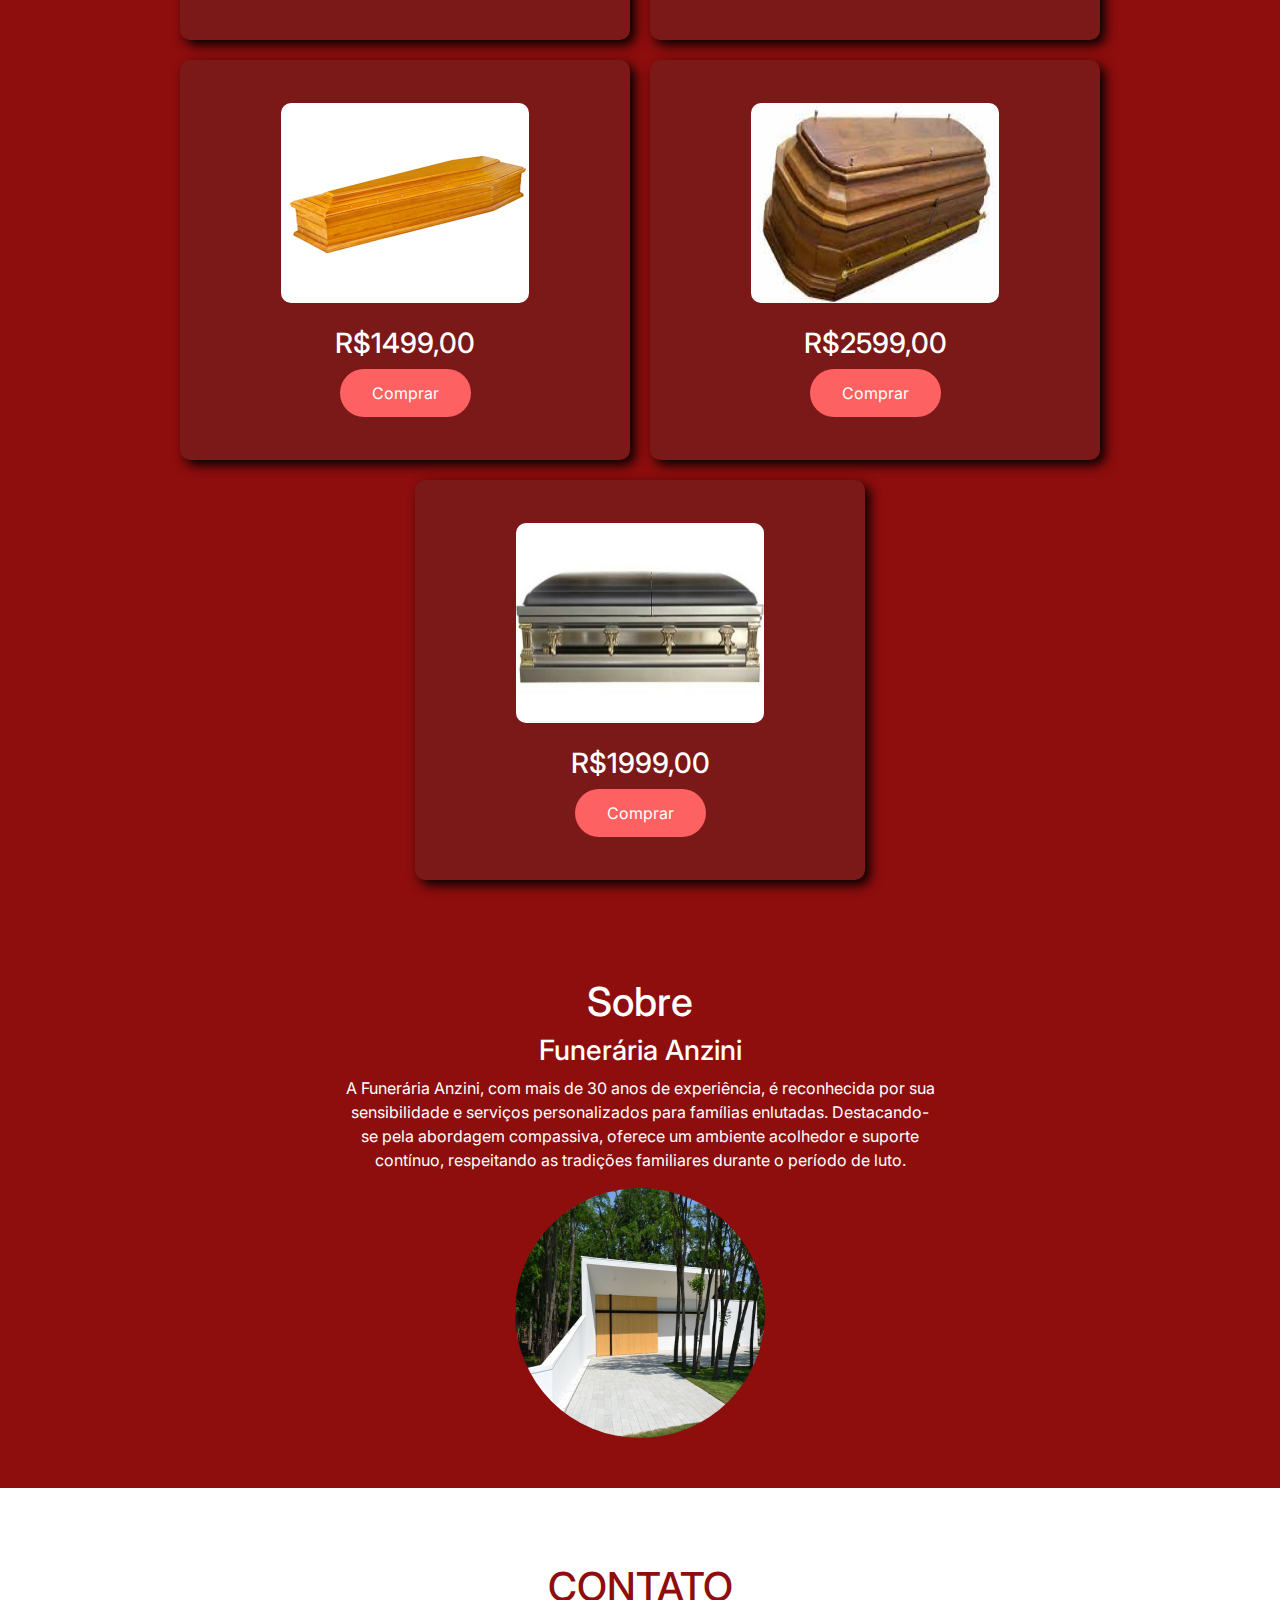
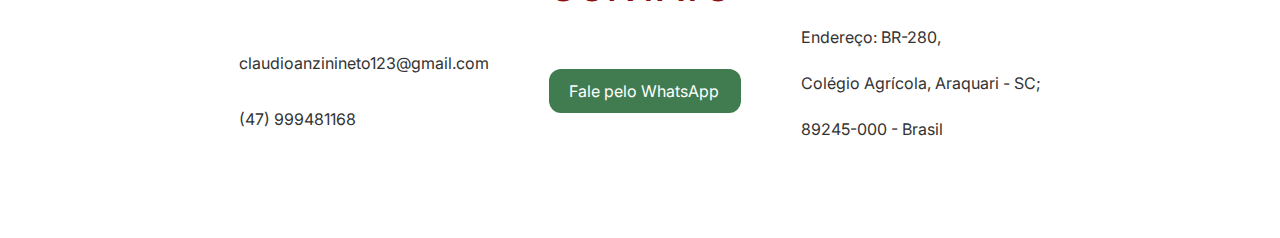
==== commit 3aa8f14d: "Update caixoes.html" ====
--- a/caixoes.html
+++ b/caixoes.html
@@ -34,56 +34,56 @@
         <div class="seis_blocos">
             <img src="img/caixao10.jpg" alt="">
             <br>
-            <h3 >R$1900,00</h3>
-            <a href="" class="botao-primario" style="color: white">Comprar</a>
+            <h3 >R$999,99</h3>
+            <a href="paginaSemNada.html" class="botao-primario" style="color: white">Comprar</a>
         </div>
         <div class="seis_blocos">
             <img src="img/caixao11.jpeg" alt="">
             <br>
-            <h3 >R$1900,00</h3>
-            <a href="" class="botao-primario" style="color: white">Comprar</a>
+            <h3 >R$1599,00</h3>
+            <a href="paginaSemNada.html" class="botao-primario" style="color: white">Comprar</a>
         </div>
         <div class="seis_blocos">
             <img src="img/caixao13.jpeg" alt="">
             <br>
-            <h3 >R$1900,00</h3>
-            <a href="" class="botao-primario" style="color: white">Comprar</a>
+            <h3 >R$1995,00</h3>
+            <a href="paginaSemNada.html" class="botao-primario" style="color: white">Comprar</a>
         </div>
         <div class="seis_blocos">
             <img src="img/caixao8.png" alt="">
             <br>
-            <h3 >R$1900,00</h3>
-            <a href="" class="botao-primario" style="color: white">Comprar</a>
+            <h3 >R$2599,00</h3>
+            <a href="paginaSemNada.html" class="botao-primario" style="color: white">Comprar</a>
         </div>
         <div class="seis_blocos">
             <img src="img/caixaobarbie.jpeg" alt="">
             <br>
-            <h3 >R$1900,00</h3>
-            <a href="" class="botao-primario" style="color: white">Comprar</a>
+            <h3 >R$3599,00</h3>
+            <a href="paginaSemNada.html" class="botao-primario" style="color: white">Comprar</a>
         </div>
         <div class="seis_blocos">
             <img src="img/caixaooooooooo.webp" alt="">
             <br>
-            <h3 >R$1900,00</h3>
-            <a href="" class="botao-primario" style="color: white">Comprar</a>
+            <h3 >R$2499,00</h3>
+            <a href="paginaSemNada.html" class="botao-primario" style="color: white">Comprar</a>
         </div>
         <div class="seis_blocos">
             <img src="img/caixao15.png" alt="">
             <br>
-            <h3 >R$1900,00</h3>
-            <a href="" class="botao-primario" style="color: white">Comprar</a>
+            <h3 >R$1499,00</h3>
+            <a href="paginaSemNada.html" class="botao-primario" style="color: white">Comprar</a>
         </div>
         <div class="seis_blocos">
             <img src="img/caixao16.jpeg" alt="">
             <br>
-            <h3 >R$1900,00</h3>
-            <a href="" class="botao-primario" style="color: white">Comprar</a>
+            <h3 >R$2599,00</h3>
+            <a href="paginaSemNada.html" class="botao-primario" style="color: white">Comprar</a>
         </div>
         <div class="seis_blocos">
             <img src="img/caixaocinza.jpeg" alt="">
             <br>
-            <h3 >R$1900,00</h3>
-            <a href="" class="botao-primario" style="color: white">Comprar</a>
+            <h3 >R$1999,00</h3>
+            <a href="paginaSemNada.html" class="botao-primario" style="color: white">Comprar</a>
         </div>
     </section>
     <br><br>
@@ -117,4 +117,4 @@
       </section>
 </body>
 
-</html>+</html>
